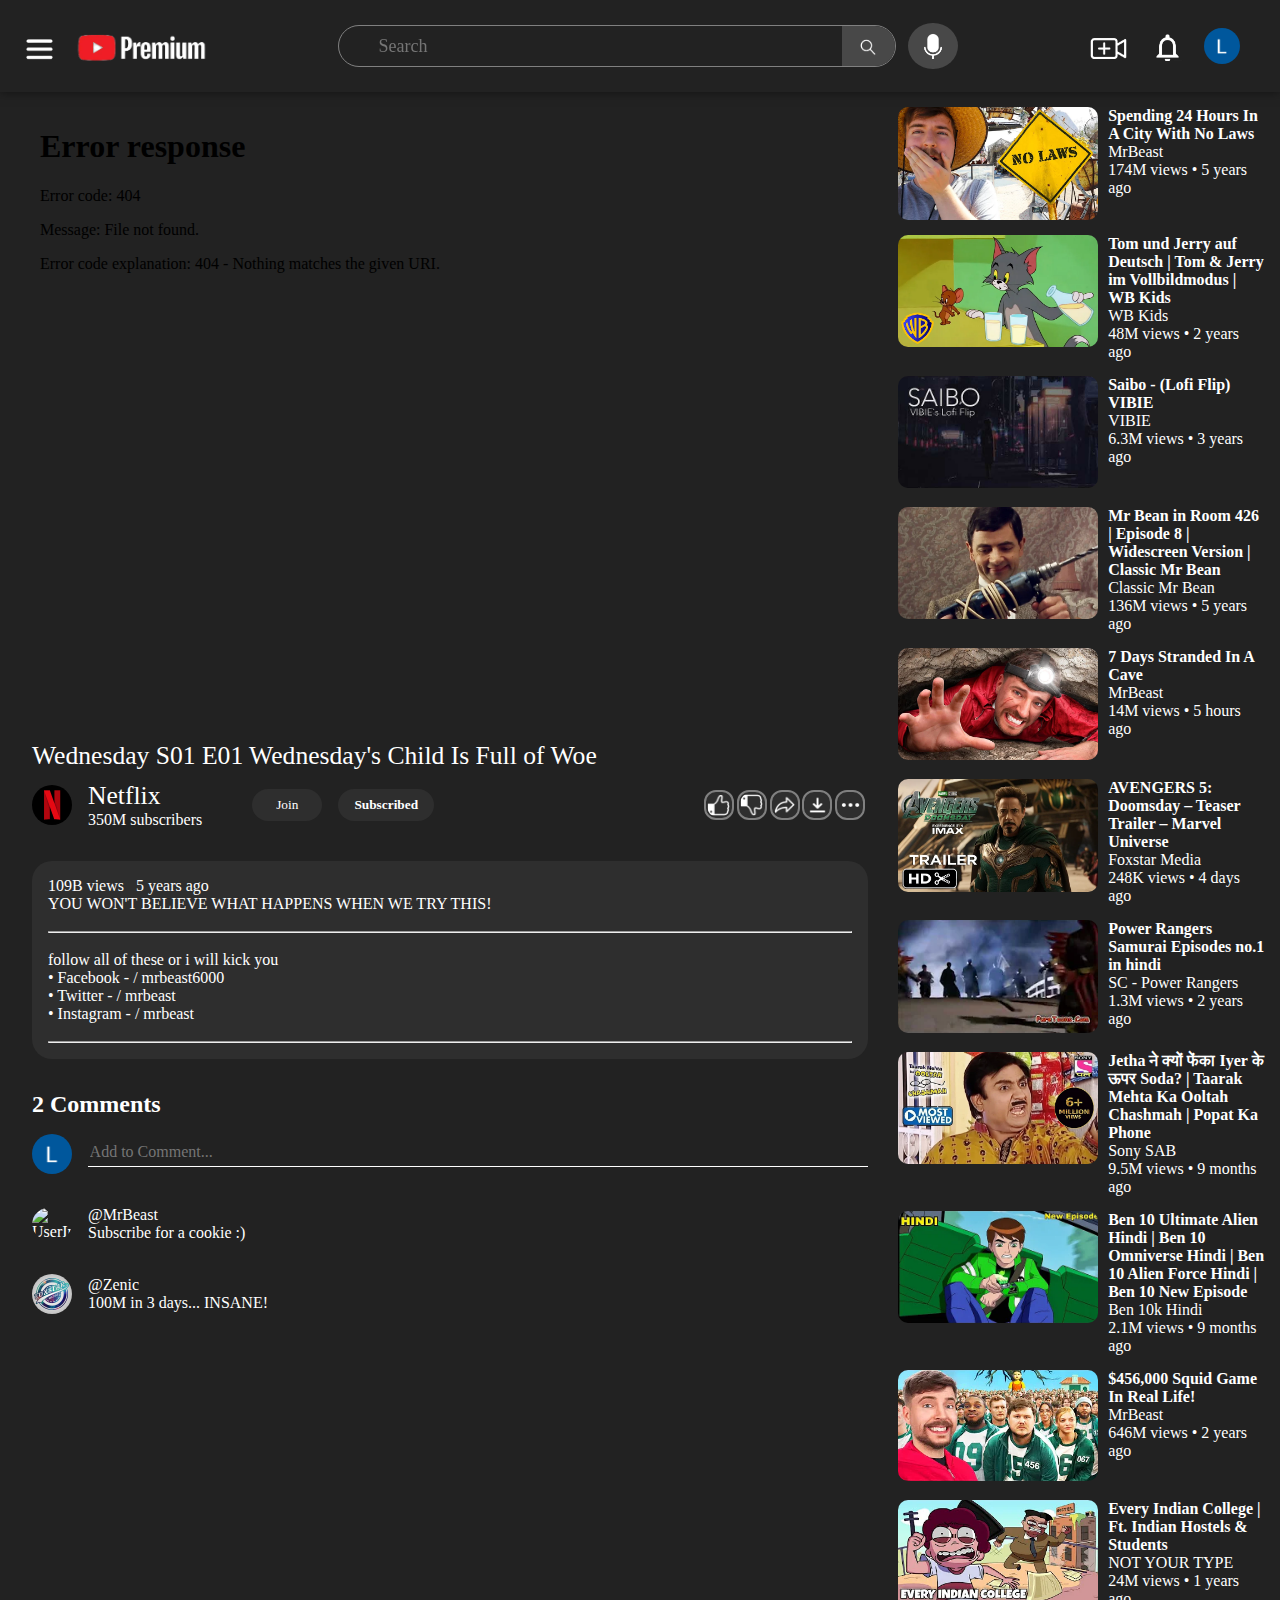
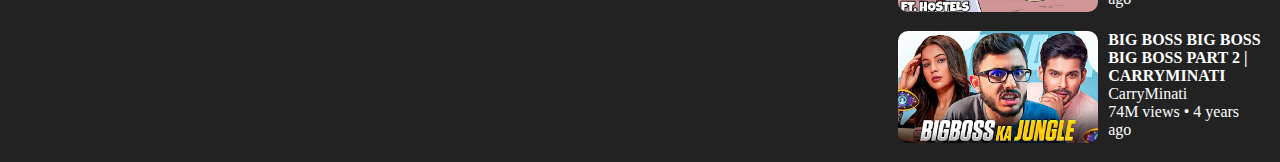
==== video.html @ 3b3404d8 "complate Clone" ====
<!DOCTYPE html>
<html lang="en">
<head>
    <meta charset="UTF-8">
    <meta name="viewport" content="width=device-width, initial-scale=1.0">
    <title>Video</title>
    <link rel="icon" href="/Image/youtube.png" type="icon">
    <link rel="stylesheet" href="style.css">
    <link rel="stylesheet" href="video.css">
</head>
<body>
    <!-- Navbar Start -->
    <nav class="d-flex">
        <div class="nav-left d-flex">
            <img class="menu-icon" src="/Image/hamburger.png" alt="hamburgerImage">
            <a href="index.html">
                <img class="YoutubeLogo" src="/Image/Youtubelogo.png" alt="YoutubeIcorn">
            </a>
        </div>
        <div class="nav-middel d-flex">
            <div class="search-Box d-flex">
                <input type="text" placeholder="Search">
                <div class="Search-Div d-flex">
                    <img src="/Image/Search.png" alt="SearchIcorn">
                </div>
            </div>
            <div class="mic-div d-flex">
                <img class="micIcorn" src="/Image/Mic.png" alt="VoiceSearchImage">
            </div>
        </div>
        <div class="nav-right d-flex">
            <img class="CreateImage" src="/Image/create.png" alt="CreateImage">
            <img class="notificationImage" src="/Image/notification.png" alt="notificationImage">
            <img class="UserImage" src="/Image/UserProfile.jpeg" alt="profileIcorn">
        </div>
    </nav>
    <!-- Navbar Finsh -->
    <div class="container video-container">
        <div class="content">
            <div class="content-left">
                <!-- <video class="video" controls autoplay >
                    <source src="blob:https://www.youtube.com/f6b64f1d-05a8-4e3f-b348-54d9ff39bb63">
                    # uncomment .video-container .video in css
                </video> -->
                <div class="video">
                    <iframe id="Video" src="" title="YouTube video player"
                        frameborder="0"
                        allow="accelerometer; autoplay; clipboard-write; encrypted-media; gyroscope; picture-in-picture; web-share"
                        referrerpolicy="strict-origin-when-cross-origin" allowfullscreen></iframe>
                </div>
                <div class="below-content-container">
                    <p class="FontHeading">Wednesday S01 E01 Wednesday's Child Is Full of Woe</p>
                    <div class="other-datils">
                        <div class="other-datils-left">
                            <div class="channelAndIcon">
                                <img class="channelIcon" src="/Image/ChannelLogo/channelLogo.jpg" alt="channelLogo">
                                <div class="nameAndsubscribers">
                                    <p class="FontHeading">Netflix</p>
                                    <p class="suCount">350M subscribers</p>
                                </div>
                            </div>
                            <div class="joinAndsubscribersButtonContainer">
                                <button class="joinButton">Join</button>
                                <button class="subsButton">Subscribed</button>
                            </div>
                        </div>
                        <div class="other-datils-right">
                            <img src="/Image/like.png" alt="likeImage">
                            <img src="/Image/dislike.png" alt="dislikeImage">
                            <img src="/Image/share.png" alt="shareImage">
                            <img src="/Image/download.png" alt="downloadImage">
                            <img src="/Image/more.png" alt="moreImage">
                        </div>
                    </div>
                    <div class="descriptionConrtainer">
                        <p>109B views &nbsp;&nbsp;5 years ago</p>
                        <p>YOU WON'T BELIEVE WHAT HAPPENS WHEN WE TRY THIS! </p>
                        <br>
                        <p><hr /></p>
                        <br>
                        <p>follow all of these or i will kick you</p>
                        <p>• Facebook - / mrbeast6000</p>
                        <p>• Twitter - / mrbeast</p>
                        <p>• Instagram - / mrbeast</p>
                        <br>
                        <p><hr /></p>
                    </div>
                    <div class="commentConrtainer">
                        <h1>0 Comments</h1>
                        <div class="writecommentConrtainer">
                            <img class="channelIcon" src="/Image/UserProfile.jpeg" alt="UserProfile">
                            <input type="text" placeholder="Add to Comment...">
                        </div>
                        <div class="previouscommentsConrtainer">
                            <div class="previouscomments d-flex">
                                <img class="channelIcon" src="/Image/ChannelLogo/Logo-1&5.jpg" alt="UserImage">
                                <div class="nameAndComment">
                                    <p>@MrBeast</p>
                                    <p class="comment">
                                        Subscribe for a cookie :)
                                    </p>
                                </div>
                            </div>
                            <div class="previouscomments d-flex">
                                <img class="channelIcon" src="/Image/ChannelLogo/Logo-6.jpg" alt="UserImage">
                                <div class="nameAndComment">
                                    <p>@Zenic</p>
                                    <p class="comment">
                                        100M in 3 days... INSANE!
                                    </p>
                                </div>
                            </div>
                        </div>
                    </div>
                </div>
            </div>
            <div class="content-right">
                <div class="cart">
                    <div class="Video-list">
                        <a href= "video.html?videoSrc=https://www.youtube.com/embed/H1WBdh56Vq4?si=E1TdmqEdVvB_nwQU" class="d-flex"></a>
                            <img src="/Image/VideoImage/Video-1.webp" alt="VideoImage">
                            <div class="video-info">
                                <a href="video.html?videoSrc=https://www.youtube.com/embed/H1WBdh56Vq4?si=E1TdmqEdVvB_nwQU">
                                    <p class="titalfont">Spending 24 Hours In A City With No Laws</p>
                                    <p>MrBeast</p>
                                    <p>174M views • 5 years ago</p>
                                </a>
                            </div>
                    </div>
                </div>
                <div class="Video-list">
                    <a href= "video.html?videoSrc=https://www.youtube.com/embed/t0Q2otsqC4I?si=oSXLH4TdGDec5Ji8"><img src="/Image/VideoImage/Video-2.webp" alt="VideoImage"></a>
                    <div class="video-info">
                        <a href="video.html?videoSrc=https://www.youtube.com/embed/t0Q2otsqC4I?si=oSXLH4TdGDec5Ji8">
                            <p class="titalfont">Tom und Jerry auf Deutsch | Tom & Jerry im Vollbildmodus | WB Kids</p>
                            <p>WB Kids</p>
                            <p>48M views • 2 years ago</p>
                        </a>
                    </div>
                </div>
                <div class="Video-list">
                    <a href= "video.html?videoSrc=https://www.youtube.com/embed/t-NST0awBw8?si=GdjQ6TgEoTMzteoE"><img src="/Image/VideoImage/Video-3.jpg" alt="VideoImage"></a>
                    <div class="video-info">
                        <a href="video.html?videoSrc=https://www.youtube.com/embed/t-NST0awBw8?si=GdjQ6TgEoTMzteoE">
                            <p class="titalfont">Saibo  -  (Lofi  Flip)  VIBIE &nbsp;&nbsp;&nbsp;&nbsp;&nbsp;&nbsp;&nbsp;&nbsp;&nbsp;&nbsp;&nbsp;&nbsp;&nbsp;</p>
                            <p>VIBIE</p>
                            <p>6.3M views • 3 years ago</p>
                        </a>
                    </div>
                </div>
                <div class="Video-list">
                    <a href= "video.html?videoSrc=https://www.youtube.com/embed/HagVnWAeGcM?si=C1MAP-48lAd09ohr"><img src="/Image/VideoImage/Video-4.webp" alt="VideoImage"></a>
                    <div class="video-info">
                        <a href="video.html?videoSrc=https://www.youtube.com/embed/HagVnWAeGcM?si=C1MAP-48lAd09ohr">
                            <p class="titalfont">Mr Bean in Room 426 | Episode 8 | Widescreen Version | Classic Mr Bean</p>
                            <p>Classic Mr Bean</p>
                            <p>136M views • 5 years ago</p>
                        </a>
                    </div>
                </div>
                <div class="Video-list">
                    <a href= "video.html?videoSrc=https://www.youtube.com/embed/ndAQfTzlVjc?si=VYEsys6miYyN3HyF"><img src="/Image/VideoImage/Video-5.webp" alt="VideoImage"></a>
                    <div class="video-info">
                        <a href="video.html?videoSrc=https://www.youtube.com/embed/ndAQfTzlVjc?si=VYEsys6miYyN3HyF">
                            <p class="titalfont">7 Days Stranded In A Cave &nbsp;&nbsp;&nbsp;&nbsp;&nbsp;&nbsp;&nbsp;&nbsp;&nbsp;&nbsp;<a href= "video.html"></p>
                            <p>MrBeast</p>
                            <p>14M views • 5 hours ago</p>
                        </a>
                    </div>
                </div>
                <div class="Video-list">
                    <a href= "video.html?videoSrc=https://www.youtube.com/embed/7PHgK-Apzno?si=AX6Xx8mg0m57CzP2"><img src="/Image/VideoImage/Video-6.webp" alt="VideoImage"></a>
                    <div class="video-info">
                        <a href="video.html?videoSrc=https://www.youtube.com/embed/7PHgK-Apzno?si=AX6Xx8mg0m57CzP2">
                            <p class="titalfont">AVENGERS 5: Doomsday – Teaser Trailer – Marvel Universe</p>
                            <p>Foxstar Media</p>
                            <p>248K views • 4 days ago</p>
                        </a>
                    </div>
                </div>
                <div class="Video-list">
                    <a href= "video.html?videoSrc=https://www.youtube.com/embed/WoUuMRAnKPE?si=0_fcZiAXaxRHn2fZ"><img src="/Image/VideoImage/Video-7.jpg" alt="VideoImage"></a>
                    <div class="video-info">
                        <a href="video.html?videoSrc=https://www.youtube.com/embed/WoUuMRAnKPE?si=0_fcZiAXaxRHn2fZ">
                            <p class="titalfont">Power Rangers Samurai Episodes no.1 in hindi</p>
                            <p>SC - Power Rangers</p>
                            <p>1.3M views • 2 years ago</p>
                        </a>
                    </div>
                </div>
                <div class="Video-list">
                    <a href= "video.html?videoSrc=https://www.youtube.com/embed/g8dtp3ZsS5g?si=Zd6ew3BIBgYmma9z"><img src="/Image/VideoImage/Video-8.webp" alt="VideoImage"></a>
                    <div class="video-info">
                        <a href="video.html?videoSrc=https://www.youtube.com/embed/g8dtp3ZsS5g?si=Zd6ew3BIBgYmma9z">
                            <p class="titalfont">Jetha ने क्यों फेंका Iyer के ऊपर Soda? | Taarak Mehta Ka Ooltah Chashmah | Popat Ka Phone</p>
                            <p>Sony SAB</p>
                            <p>9.5M views • 9 months ago</p>
                        </a>
                    </div>
                </div>
                <div class="Video-list">
                    <a href= "video.html?videoSrc=https://www.youtube.com/embed/pUoDgPCjaSQ?si=pjXHMtFuB6XBs76H"><img src="/Image/VideoImage/Video-9.webp" alt="VideoImage"></a>
                    <div class="video-info">
                        <a href="video.html?videoSrc=https://www.youtube.com/embed/pUoDgPCjaSQ?si=pjXHMtFuB6XBs76H">
                            <p class="titalfont">Ben 10 Ultimate Alien Hindi | Ben 10 Omniverse Hindi | Ben 10 Alien Force Hindi | Ben 10 New Episode</p>
                            <p>Ben 10k Hindi</p>
                            <p>2.1M views • 9 months ago</p>
                        </a>
                    </div>
                </div>
                <div class="Video-list">
                    <a href= "video.html?videoSrc=https://www.youtube.com/embed/0e3GPea1Tyg?si=qbTfwCS9QjKlNZq2      "><img src="/Image/VideoImage/Video-10.webp" alt="VideoImage"></a>
                    <div class="video-info">
                        <a href="video.html?videoSrc=https://www.youtube.com/embed/0e3GPea1Tyg?si=qbTfwCS9QjKlNZq2      ">
                            <p class="titalfont">$456,000 Squid Game In Real Life!</p>
                            <p>MrBeast</p>
                            <p>646M views • 2 years ago</p>
                        </a>
                    </div>
                </div>
                <div class="Video-list">
                    <a href= "video.html?videoSrc=https://www.youtube.com/embed/mdvMXDUoWto?si=GoP0ZHiAIZhQJCyz"><img src="/Image/VideoImage/Video-11.webp" alt="VideoImage"></a>
                    <div class="video-info">
                        <a href="video.html?videoSrc=https://www.youtube.com/embed/mdvMXDUoWto?si=GoP0ZHiAIZhQJCyz">
                            <p class="titalfont">Every Indian College | Ft. Indian Hostels & Students</p>
                            <p>NOT YOUR TYPE</p>
                            <p>24M views • 1 years ago</p>
                        </a>
                    </div>
                </div>
                <div class="Video-list">
                    <a href= "video.html?videoSrc=https://www.youtube.com/embed/9DAKh_XCk6g?si=213I6paiEO2ntaTo"><img src="/Image/VideoImage/Video-12.jpg" alt="VideoImage"></a>
                    <div class="video-info">
                        <a href="video.html?videoSrc=https://www.youtube.com/embed/9DAKh_XCk6g?si=213I6paiEO2ntaTo">
                            <p class="titalfont">BIG BOSS BIG BOSS BIG BOSS PART 2 | CARRYMINATI</p>
                            <p>CarryMinati</p>
                            <p>74M views • 4 years ago</p>
                        </a>
                    </div>
                </div>
            </div>
        </div>
    </div>
    <script src="script.js"></script>
    <script src="video.js"></script>
</body>
</html>
---- style.css ----
*{
    margin: 0px;
    padding: 0px;
    box-sizing: border-box;
    font-family: 'poppins', 'sans-serif';
}

a{
    text-decoration: none;
    color: white;
}

body{
    background-color: rgb(34 , 34, 34);
}

img{
    cursor: pointer;
}

.d-flex{
    display: flex;
    align-items: center;
}
/* Navbar Start */
nav{
    /* border: 2px solid red; */
    padding: 10px 20px;
    justify-content: space-between;
    box-shadow: 0 0 10px rgb(0, 0, 0, .5);
    position: sticky;
    top: 0;
    z-index: 100;
    background-color: rgb(34, 34, 34);
}

.nav-right img{
    width: 33px;
    margin-right: 20px;
}

.nav-left img {
    width: 39px;
}

.nav-left .YoutubeLogo {
    width: 135px;
    margin-left: 15px;
    margin-bottom: 5px;
}

.nav-right .CreateImage {
    width: 45px;
}

.nav-right .UserImage {
    width: 36px;
    height: 36px;
    border-radius: 50%;
}

.nav-middel{
    width: 50%;
}

.search-Box{
    width: 90%;
    border: 1px solid gray;
    border-radius: 50px;
    justify-content: space-between;
    padding-left: 2rem;
}

.search-Box input {
    width: 80%;
    border: none;
    padding: .5rem;
    outline: none;
    margin-right: 10px;
    border-radius: 50px;
    background-color: transparent;
    color: white;
    font-size: large;
}
.Search-Div{
    background-color: rgb(72, 72, 72);
    width: 10%;
    /* border-radius: 50px; */
    border-top-right-radius: 50px;
    border-bottom-right-radius: 50px;
    justify-content: center;
}
.search-Box img {
    padding: 10px;
    width: 80%;
    /* border-radius: 50px; */
}

.nav-middel .micIcorn{
    width: 50px;
    background-color: rgb(72, 72, 72);
    border-radius: 50%;
    margin-left: 25px;
}

.mic-div{
    width: 50px;
    height: 50px;
    justify-content: center;
    border-radius: 50%;
}
.micIcorn{
    padding: 10px;
    border-radius: 50px;
}

/* Navbar Finsh */

/* Sidebar Start */

.Sidebar{
    width: 15%;
    height: 100vh;
    position: fixed;
    top: 0;
    z-index: 50;
    padding: 10px;
    padding-top: 100px;
}

.smaller-sidebar{
    width: 5%;
}

.smaller-sidebar a p{
    display: none;
}

.Sidebar-upper a{
    padding: 12px;
    margin-bottom: 2px;
    
}

.Sidebar-upper a img{
    width: 20px;
    margin-right: 20px;
}

.Sidebar-upper a:first-child{
    border-radius: 10px;
    background-color: #2e2e2e;
}

.Sidebar-upper a:hover {
    border-radius: 10px;
    background-color: #2e2e2e;
}

/* Sidebar Finsh */

/* Main Section Start */

.mainContainer{
    margin-left: 17%;
    flex-wrap: wrap;
}

.larger-mainContainer{
    margin-left: 7%;
    flex-wrap: wrap;
}

/* .mainContainer .d-flex{
    align-items: flex-start;
} */

.card{
    width: 383px;
    margin-right: 36px;
    color: white;
    margin-top: 20px;
    margin-bottom: 20px;
}

.larger-card{
    width: 433px;
    margin-right: 36px;
    color: white;
    margin-top: 20px;
    margin-bottom: 20px;
}

.thumbanailImage{
    width: 100%;
    border-radius: 5%;
    margin-bottom: 5px;
}

.logoContainer .UserImage{
    border-radius: 50%;
    width: 39px;
    margin-right: 15px;
}

@media only screen and (max-width: 500px) {
    .Sidebar a p,
    .CreateImage,
    .notificationImage,
    .Sidebar,
    .menu-icon,
    .mic-div,
    .search-Box{
        display: none;
    }
    .card {
        width: 350px;
    }
    .nav-left .YoutubeLogo {
        width: 100px;
        margin:0px;
    }
    .mainContainer{
        margin-left: 33px;
    }
}
---- video.css ----
* {
    margin: 0px;
    padding: 0px;
    box-sizing: border-box;
    font-family: 'poppins', 'sans-serif';
}

link img {
    width: 500%;
    height: 100%;
}

a {
    text-decoration: none;
    color: white;
}

body {
    background-color: rgb(34, 34, 34);
}

img {
    cursor: pointer;
}

.d-flex {
    display: flex;
    align-items: center;
}

.video-container{
    padding-left: 2rem;
}

.content{
    display: flex;
    justify-content: space-between;
    margin-top: 15px;
}

.video-container .content-left{
    flex-basis: 67%;
}

/* .video-container .video {
    width: 100%;
    border-radius: 10px;
} */

.video-container .video iframe {
    width: 100%;
    height: 70vh;
    border-radius: 10px;
}

.video-container .content-right{
    flex-basis: 31%;
    margin-right: 15px;
}

.Video-list{
    display: flex;
    justify-content: space-between;
    margin-left: 20px;
    margin-bottom: 15px;
}

.Video-list img{
    width: 200px;
    border-radius: 10px;
    margin-right: 10px;
}

.titalfont{
    font-weight: 700;
}

.below-content-container{
    color: white;
}

.FontHeading{
    font-weight: 300;
    font-size: 1.6rem;
}

.other-datils{
    display: flex;
    justify-content: space-between;
    align-items: center;
    margin-top: .6rem;
}

.other-datils-left{
    display: flex;
    justify-content: space-between;
    align-items: center;
    width: 50%;
}

.channelAndIcon , .joinAndsubscribersButtonContainer , .other-datils-right{
    display: flex;
    justify-content: space-between;
    align-items: center;
}

.other-datils-right{
    justify-content: space-evenly;
    width: 20%;
}

.other-datils-right img{
    width: 30px;
    padding: 0.1rem;
    border: 2px solid gray;
    border-radius: 40%;
    color: white;
    background-color: #2e2e2e;
}

.channelIcon{
    width: 40px;
    border-radius: 50%;
    margin-right: 1rem;
}

.subCount{
    font-size: .7rem;
}

.joinAndsubscribersButtonContainer button{
    border-radius: 50px;
    border: none;
    outline: none;
    cursor: pointer;
}

.joinButton{
    padding: .5rem 1.5rem;
    margin-right: 1rem;
    background-color: #2e2e2e;
    color: white;
}

.subsButton {
    padding: .5rem 1rem;
    margin-right: 1rem;
    background-color: #2e2e2e;
    color: white;
    font-weight: 600;
}

.changsubsButton{
    padding: .5rem 1rem;
    margin-right: 1rem;
    background-color: white;
    color: black;
    font-weight: 600;
}

.descriptionConrtainer{
    background-color: #2e2e2e;
    border-radius: 20px;
    padding: 1rem;
    margin-top: 2rem;
}

.descriptionConrtainer p{
    font-size: 1rem;
}

.commentConrtainer{
    margin-top: 2rem;
}

.commentConrtainer h1{
    font-size: 1.5rem;
}

.writecommentConrtainer{
    margin-top: 1rem;
    display: flex;
    align-items: center;
}

.writecommentConrtainer input{
    padding: .1rem .1rem .3rem .1rem; 
    background-color: transparent;
    border: none;
    outline: none;
    border-bottom: .5px solid white;
    color: white;
    width: 100%;
    font-size: 1rem;
}

.previouscomments{
    margin-top: 2rem;
}

.channelName .channelName{
    font-size: .7rem;
    margin-bottom: .2rem;
}

@media only screen and (max-width: 500px) {

    .Sidebar a p,
    .CreateImage,
    .notificationImage,
    .Sidebar,
    .menu-icon,
    .mic-div,
    .search-Box {
        display: none;
    }
   
    .video-container .video iframe {
        width: 100%;
        height: 20vh;
        border-radius: 10px;
    }

    .video-container{
        padding: 0.9rem;
    }

    .commentConrtainer {
        margin-top: 2rem;
        margin-bottom: 2rem;
    }

    .video-container .content-right{
        margin-right: 0%;
    }

    .other-datils {
        display: flex;
        margin-top: .6rem;
    }
    .content {
        flex-direction: column;
    }
}
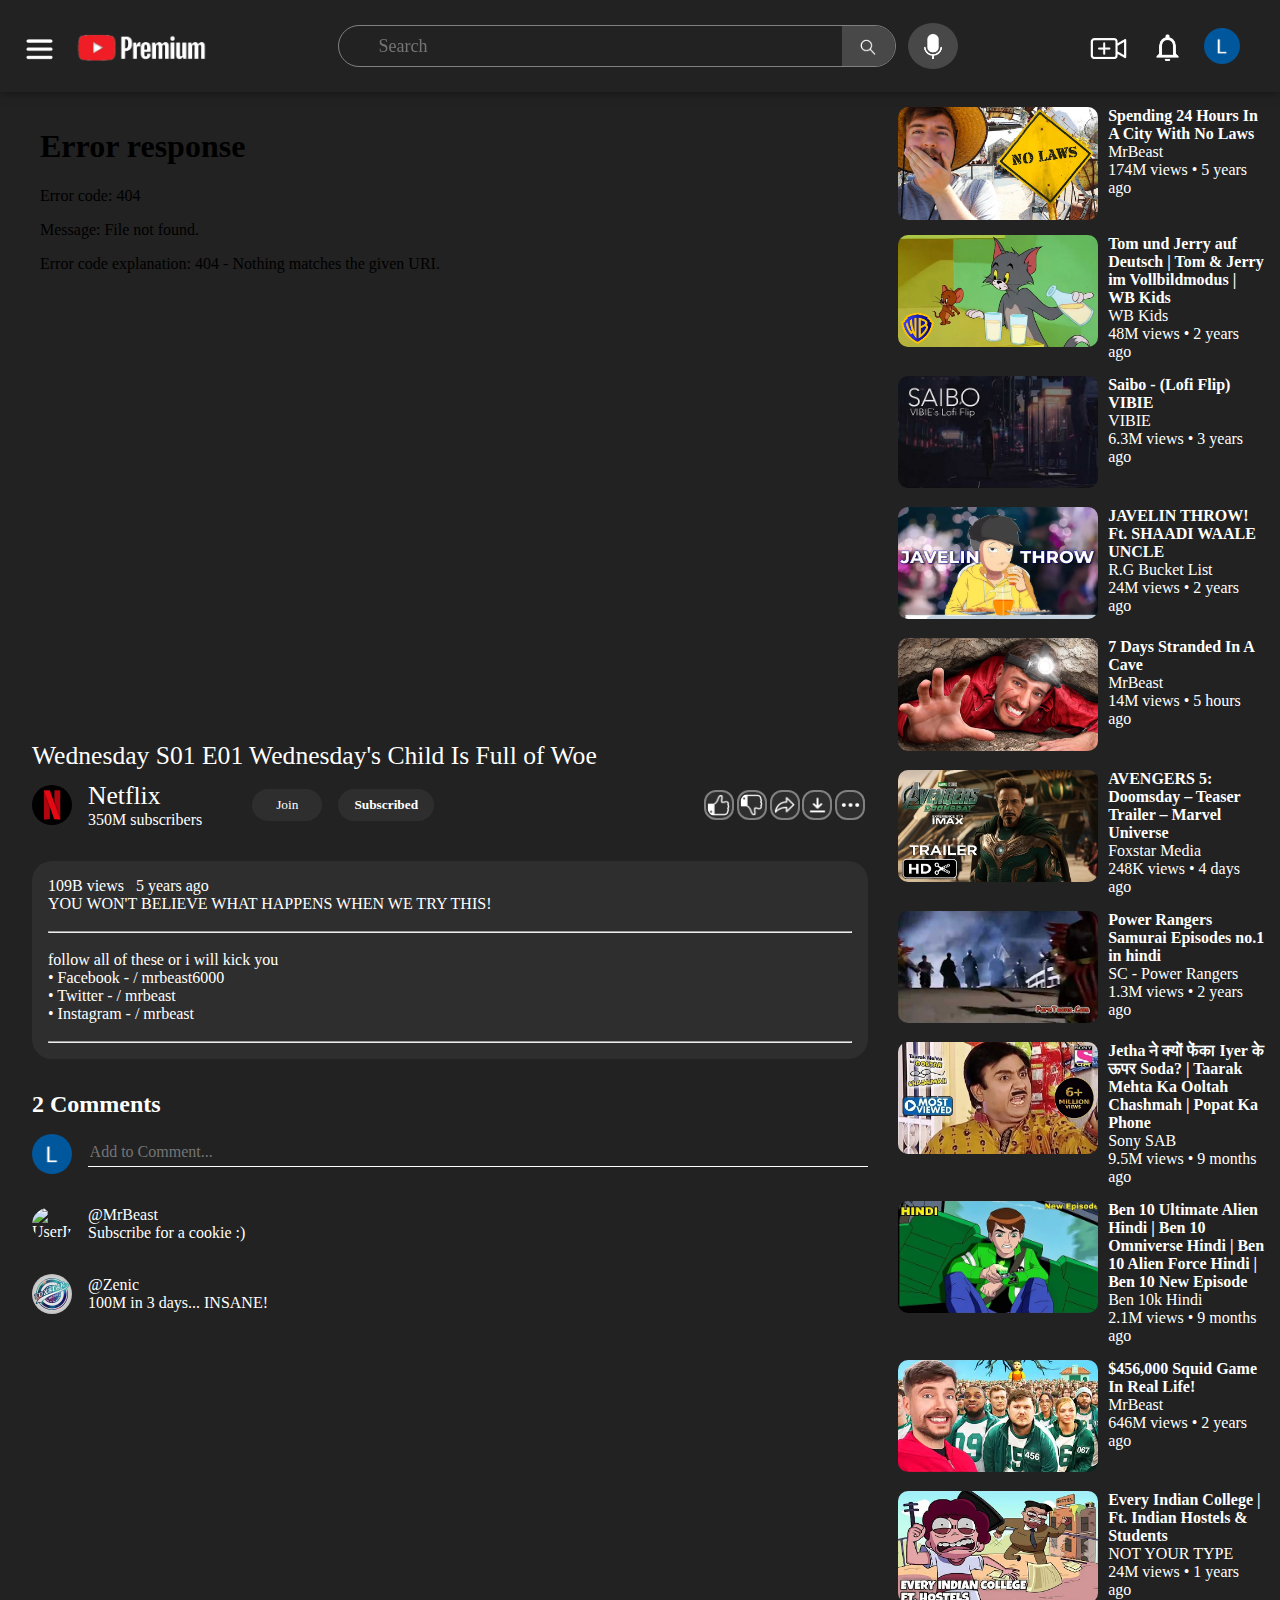
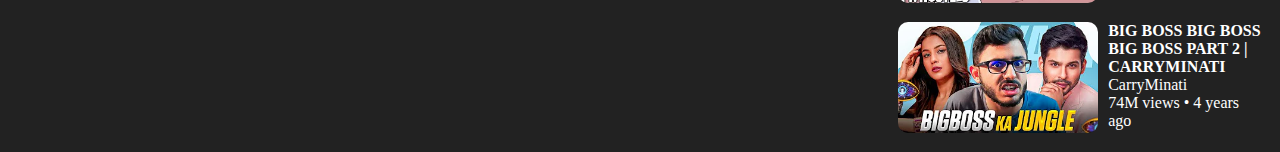
==== commit 0704ff53: "complate Clone" ====
--- a/video.html
+++ b/video.html
@@ -152,9 +152,9 @@
                     <a href= "video.html?videoSrc=https://www.youtube.com/embed/HagVnWAeGcM?si=C1MAP-48lAd09ohr"><img src="/Image/VideoImage/Video-4.webp" alt="VideoImage"></a>
                     <div class="video-info">
                         <a href="video.html?videoSrc=https://www.youtube.com/embed/HagVnWAeGcM?si=C1MAP-48lAd09ohr">
-                            <p class="titalfont">Mr Bean in Room 426 | Episode 8 | Widescreen Version | Classic Mr Bean</p>
-                            <p>Classic Mr Bean</p>
-                            <p>136M views • 5 years ago</p>
+                            <p class="titalfont">JAVELIN THROW! Ft. SHAADI WAALE UNCLE</p>
+                            <p>R.G Bucket List</p>
+                            <p>24M views • 2 years ago</p>
                         </a>
                     </div>
                 </div>
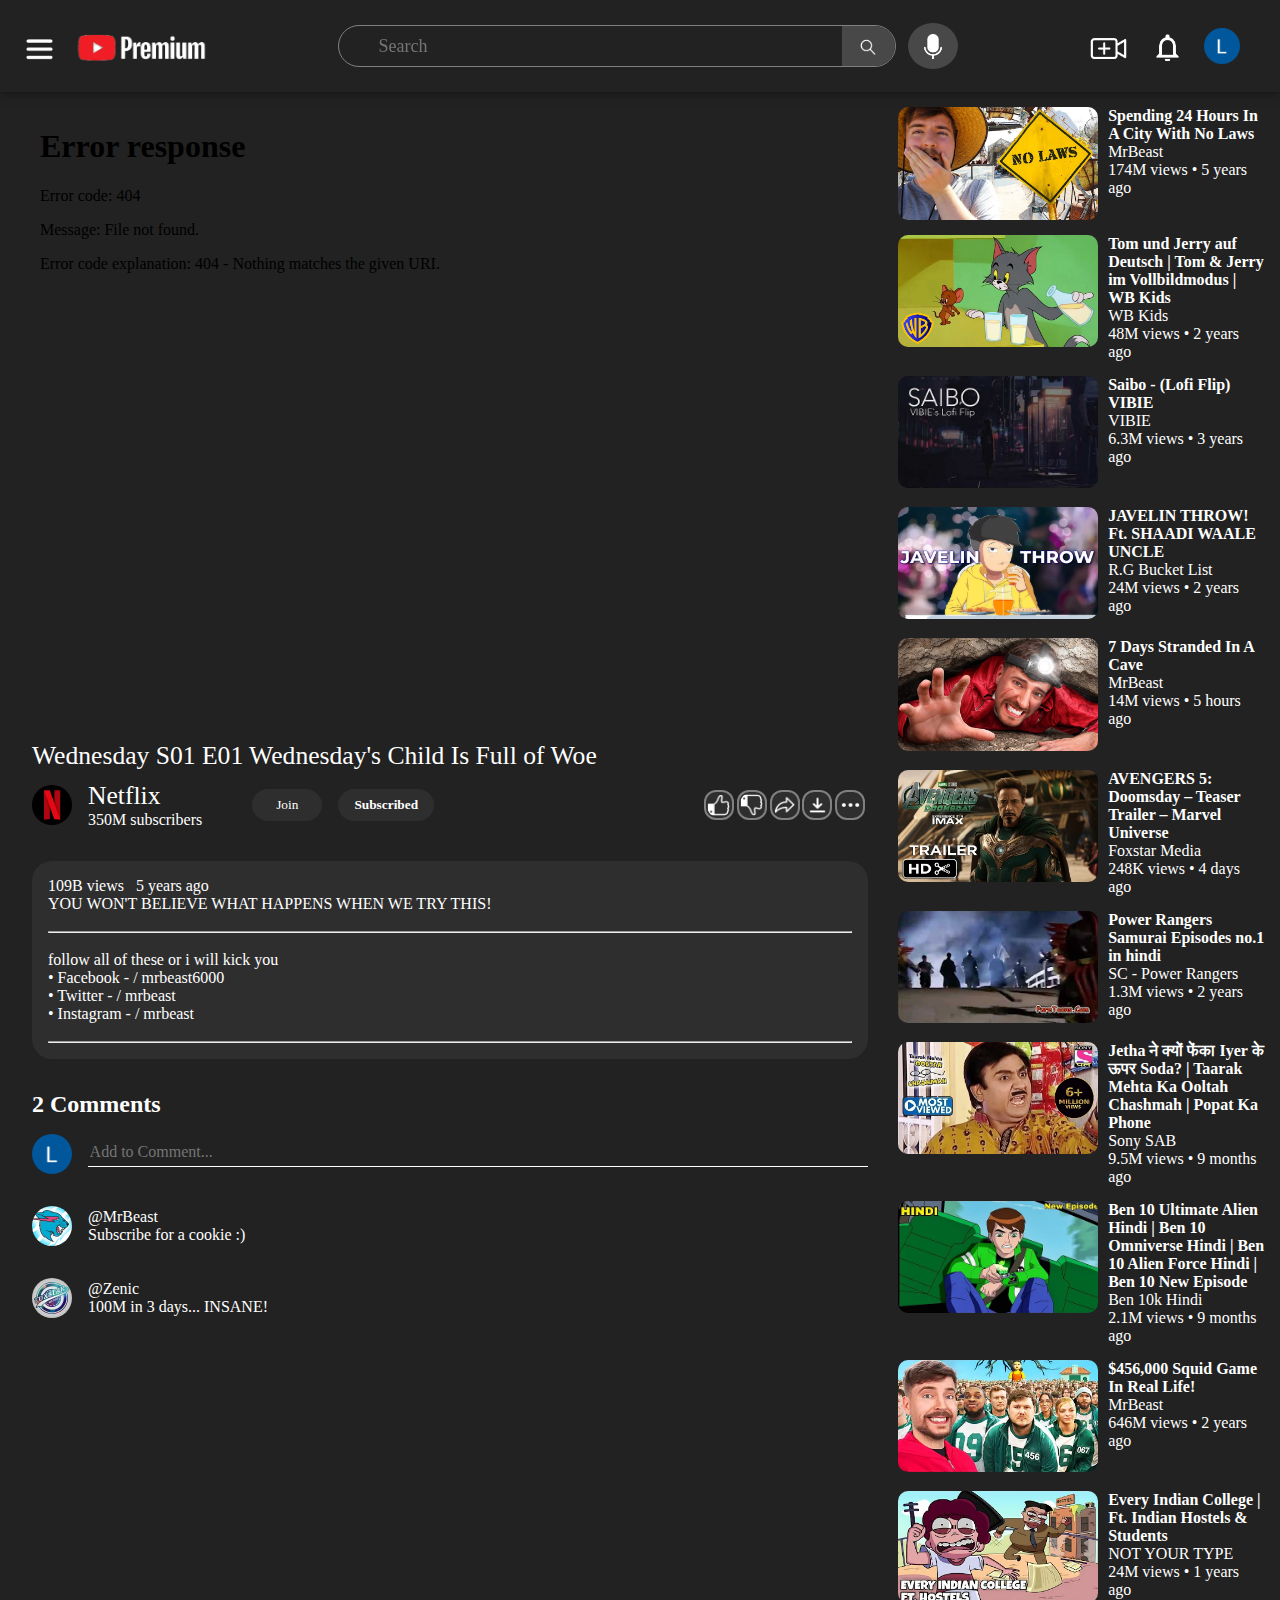
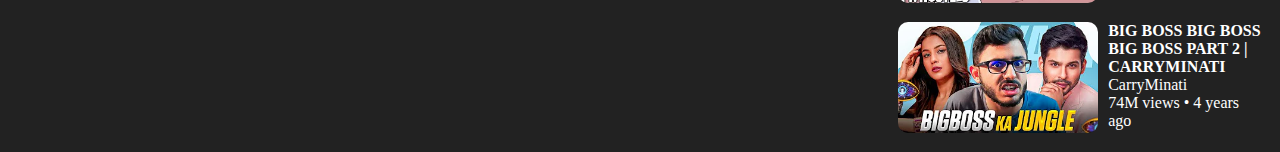
==== commit 21fd709f: "complate Clone" ====
--- a/video.html
+++ b/video.html
@@ -93,7 +93,7 @@
                         </div>
                         <div class="previouscommentsConrtainer">
                             <div class="previouscomments d-flex">
-                                <img class="channelIcon" src="/Image/ChannelLogo/Logo-1&5.jpg" alt="UserImage">
+                                <img class="channelIcon" src="/Image/ChannelLogo/Logo-1&5&10.jpg" alt="UserImage">
                                 <div class="nameAndComment">
                                     <p>@MrBeast</p>
                                     <p class="comment">
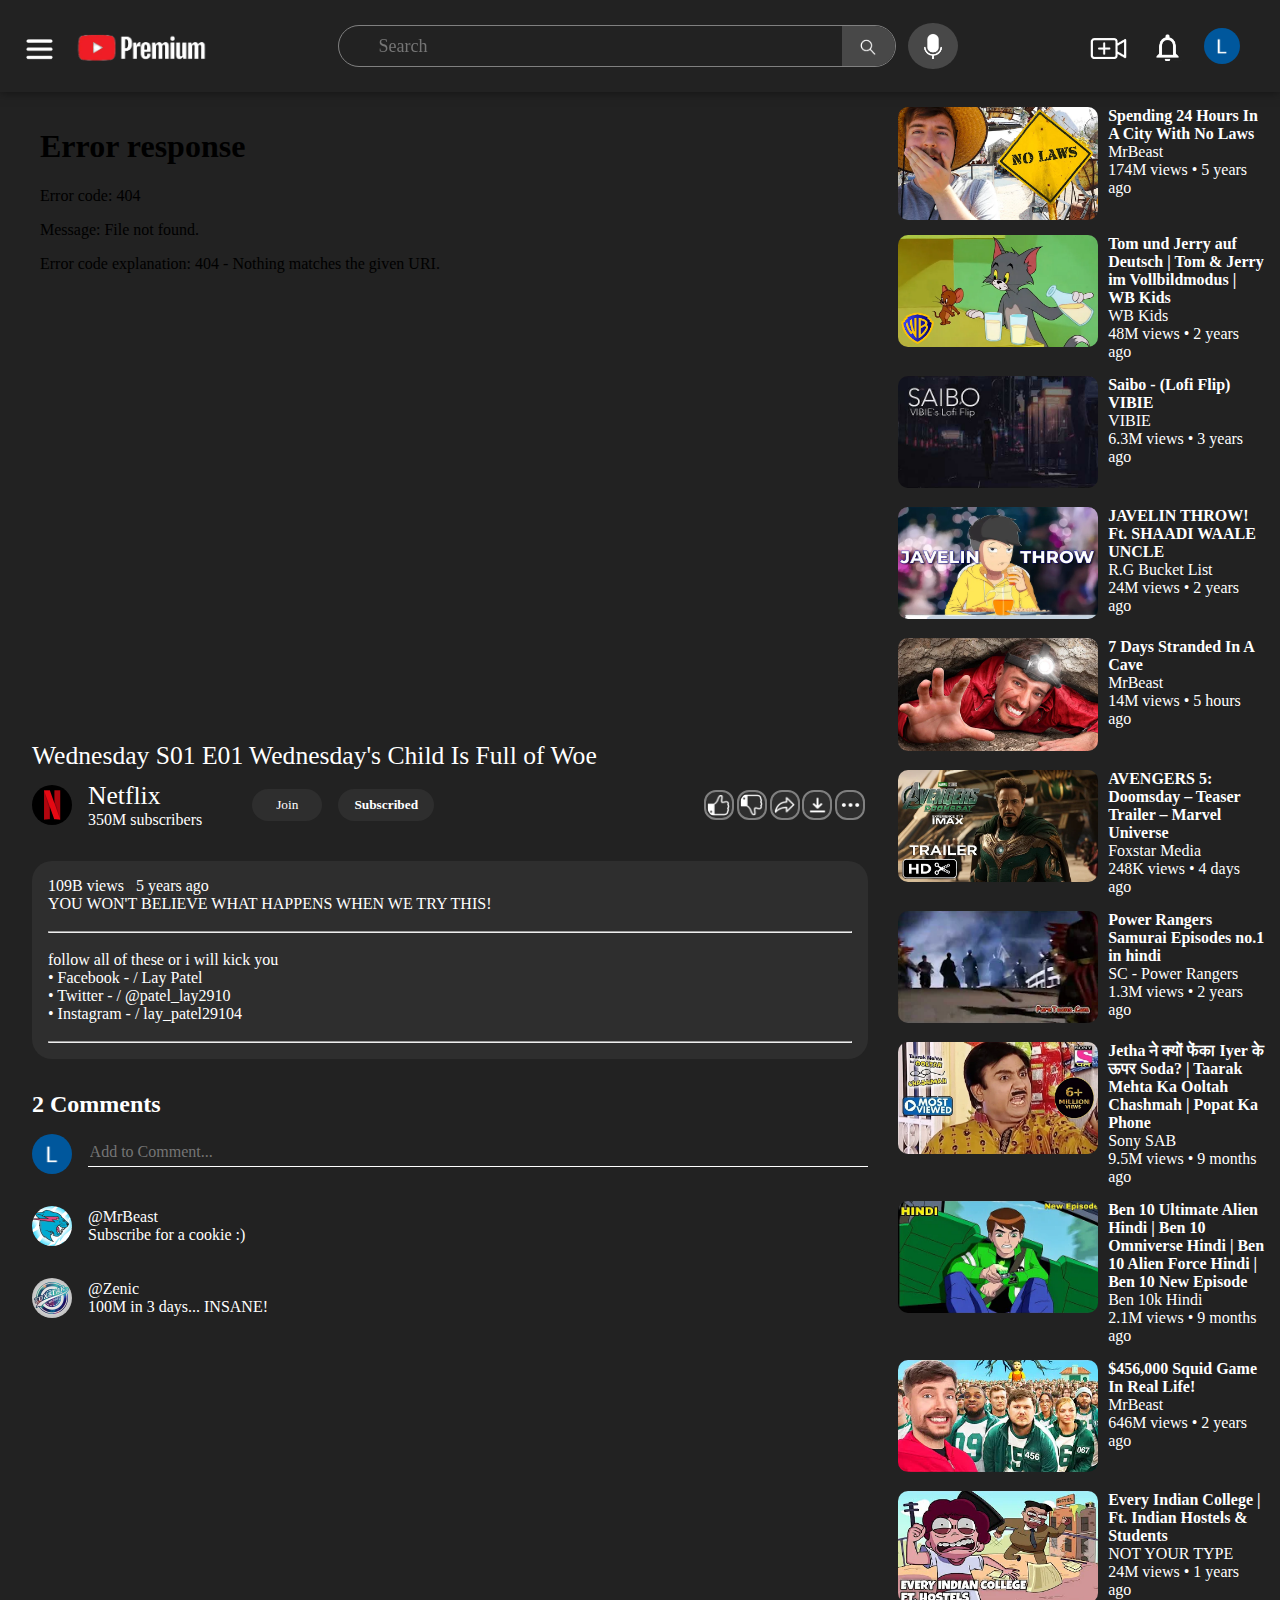
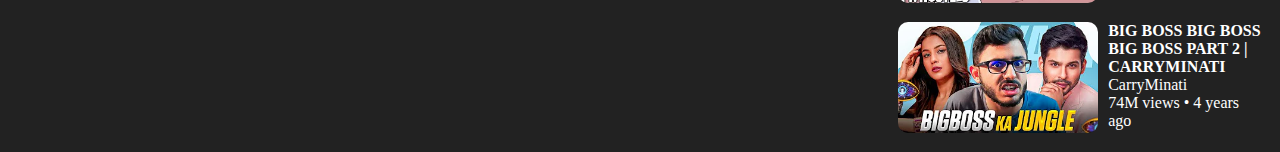
==== commit bdb40b76: "complate Clone" ====
--- a/video.html
+++ b/video.html
@@ -79,9 +79,9 @@
                         <p><hr /></p>
                         <br>
                         <p>follow all of these or i will kick you</p>
-                        <p>• Facebook - / mrbeast6000</p>
-                        <p>• Twitter - / mrbeast</p>
-                        <p>• Instagram - / mrbeast</p>
+                        <p>• Facebook - / Lay Patel</p>
+                        <p>• Twitter - / @patel_lay2910</p>
+                        <p>• Instagram - / lay_patel29104</p>
                         <br>
                         <p><hr /></p>
                     </div>
